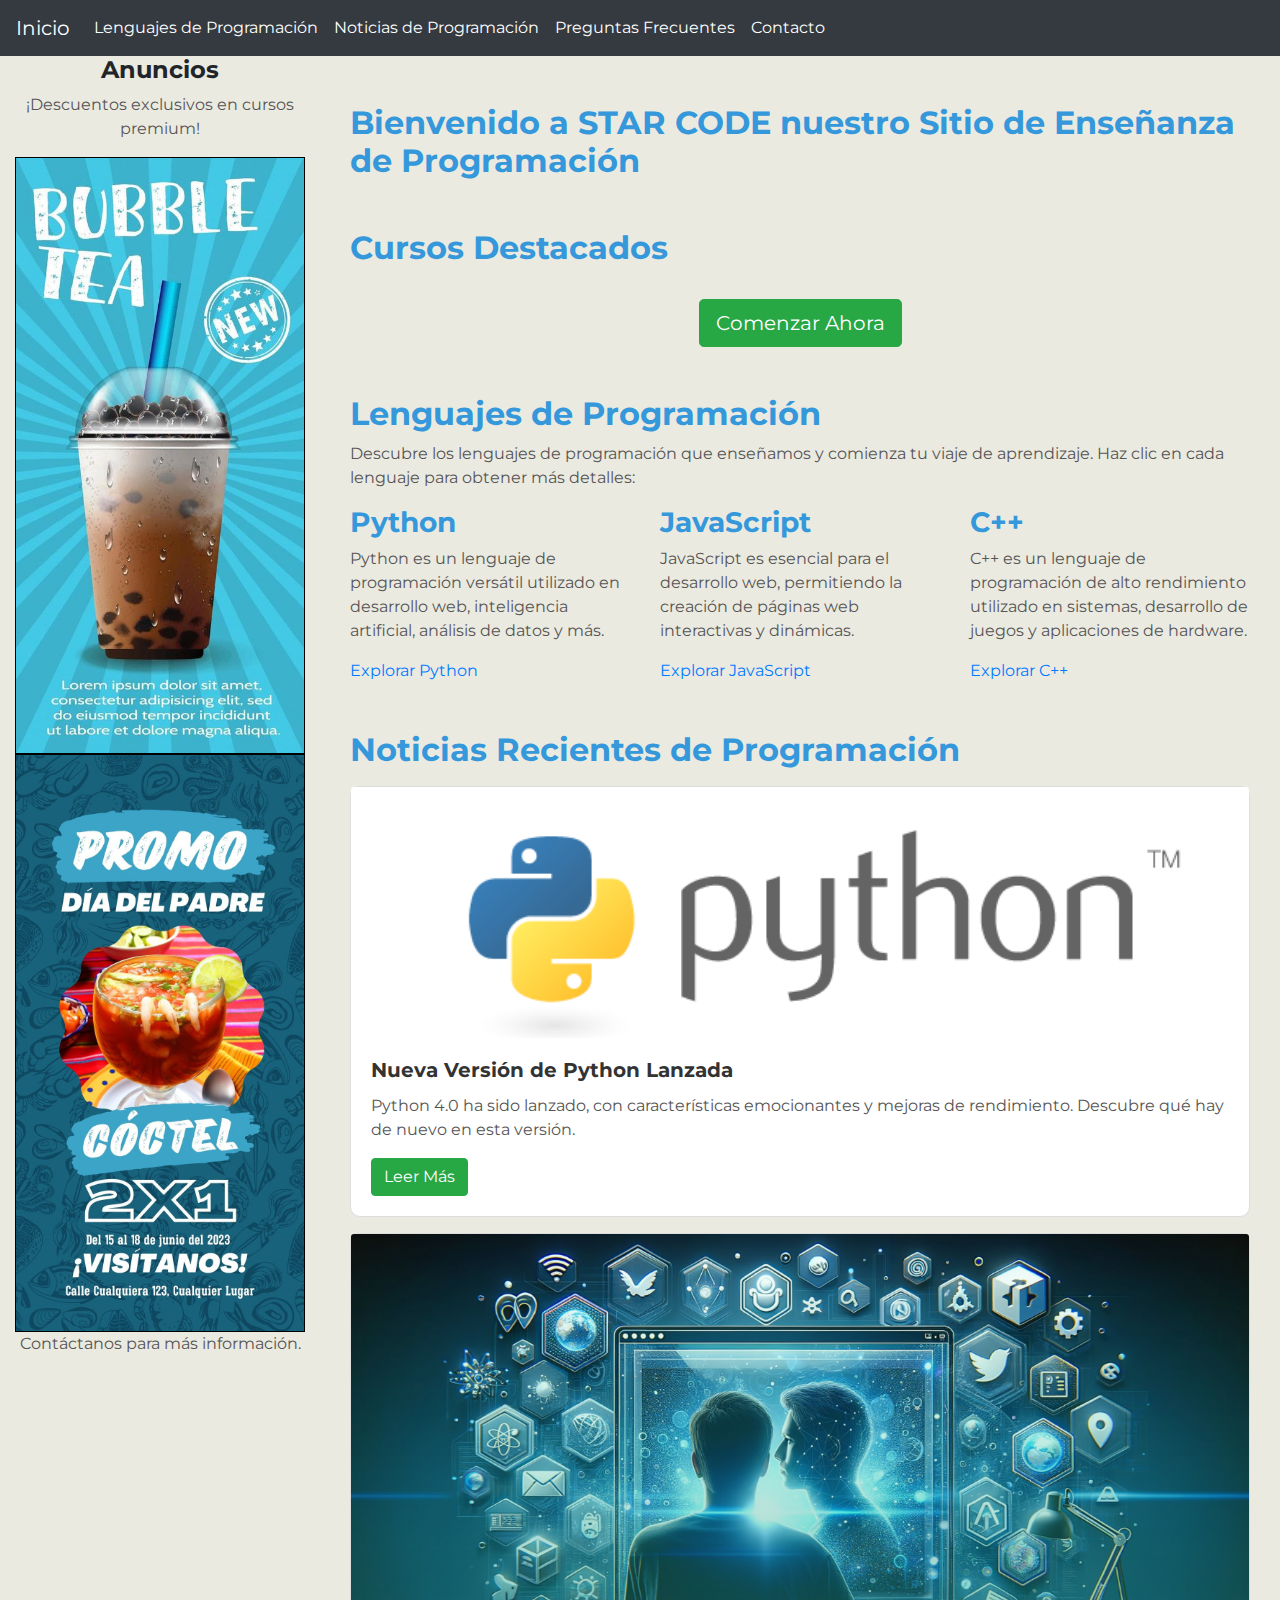
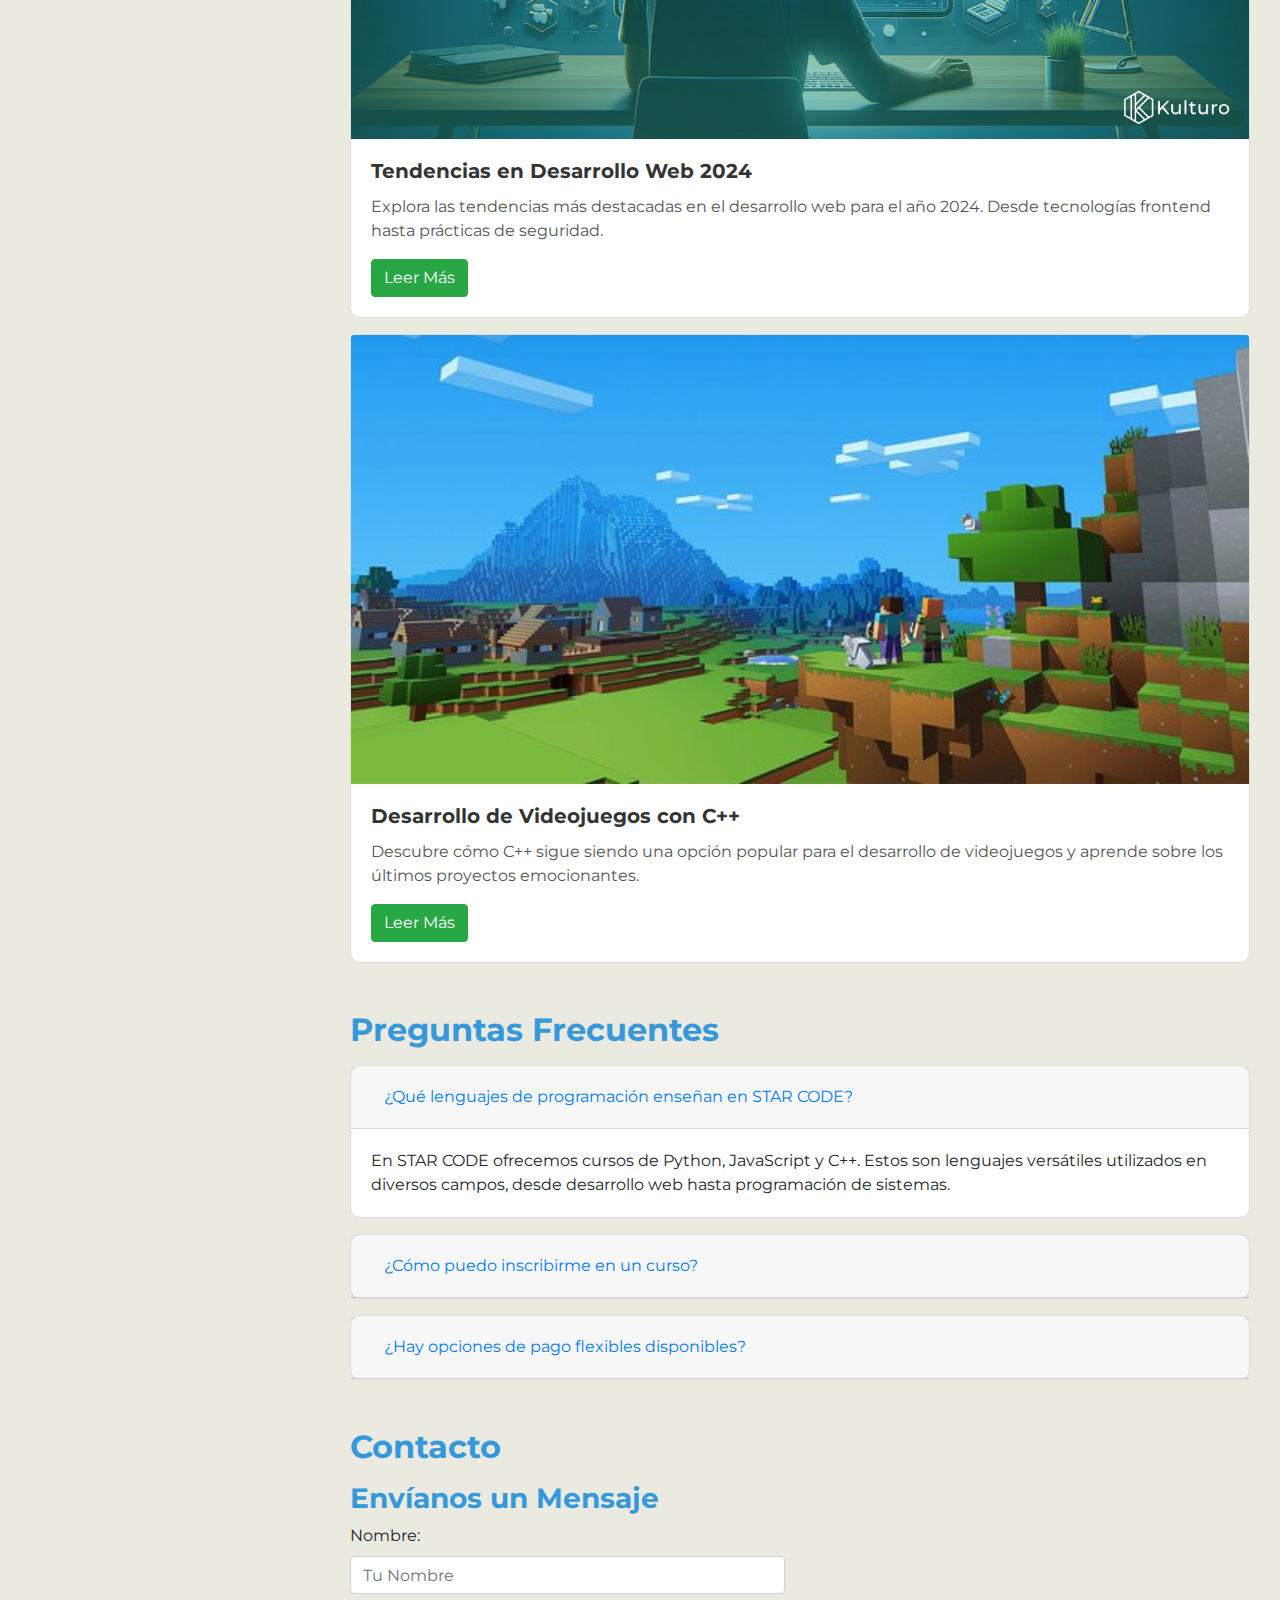
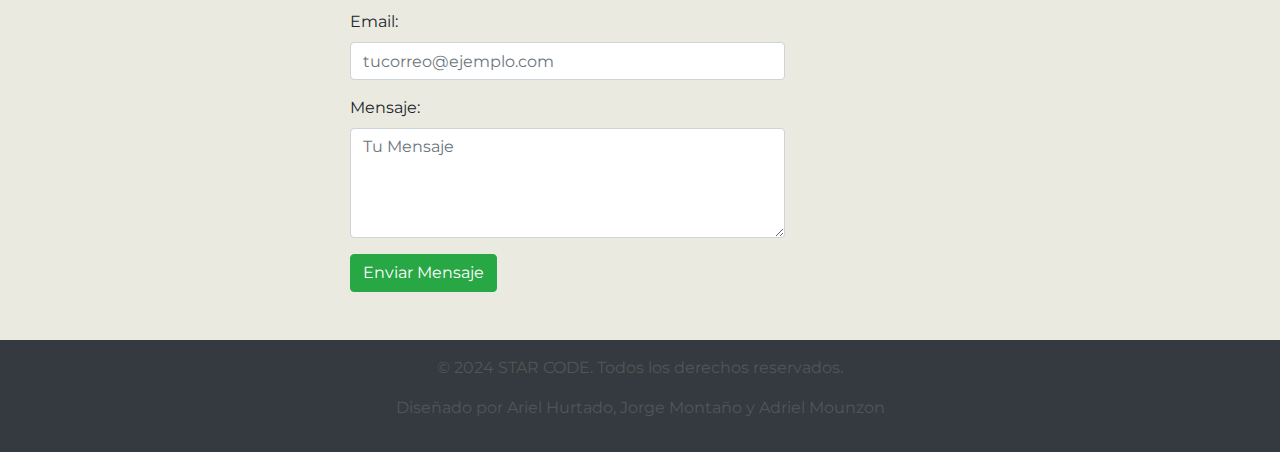
==== index.html @ b362ac83 "Se cambian las letras y el color de fondo" ====
<!DOCTYPE html>
<html lang="es">
<head>
  <meta charset="UTF-8">
  <meta name="viewport" content="width=device-width, initial-scale=1, shrink-to-fit=no">
  <title>Sitio de Enseñanza de Programación</title>
  <!-- Enlace a Bootstrap CSS -->
  <link rel="stylesheet" href="https://stackpath.bootstrapcdn.com/bootstrap/4.5.2/css/bootstrap.min.css">
  <link rel="stylesheet" href="styles.css"> <!-- Agregamos el archivo CSS externo -->
  <!-- Enlace a la fuente Google Fonts - Montserrat -->
  <link rel="stylesheet" href="https://fonts.googleapis.com/css2?family=Montserrat:wght@400;700&display=swap">
  <style>
    .crema-fondo {
      background-color: #ebeae1; /* Color crema suave para el fondo */
      font-family: 'Montserrat', sans-serif; /* Aplicamos la fuente Montserrat */
    }

    .borde-negro {
      border: 1px solid #000; /* Borde negro delgado */
    }

    h2, h3, h4, h5, h6 {
      font-weight: bold; /* Hacemos que todos los títulos sean negrita */
    }
  </style>
</head>
<body class="crema-fondo"> <!-- Agregamos una clase para el fondo de crema -->

  <!-- Barra de Navegación -->
  <nav class="navbar navbar-expand-lg navbar-dark bg-dark">
    <a class="navbar-brand" href="#">Inicio</a>
    <button class="navbar-toggler" type="button" data-toggle="collapse" data-target="#navbarNav" aria-controls="navbarNav" aria-expanded="false" aria-label="Toggle navigation">
      <span class="navbar-toggler-icon"></span>
    </button>
    <div class="collapse navbar-collapse" id="navbarNav">
      <ul class="navbar-nav">
        <li class="nav-item">
          <a class="nav-link" href="#lenguajes">Lenguajes de Programación</a>
        </li>
        <li class="nav-item">
          <a class="nav-link" href="#noticias">Noticias de Programación</a>
        </li>
        <li class="nav-item">
          <a class="nav-link" href="#faq">Preguntas Frecuentes</a>
        </li>
        <li class="nav-item">
          <a class="nav-link" href="#contacto">Contacto</a>
        </li>
      </ul>
    </div>
  </nav>

  <div class="container-fluid">
    <div class="row">
      <!-- Anuncios -->
      <div class="col-md-3">
        <div class="ad-container text-center">
          <h4>Anuncios</h4>
          <p>¡Descuentos exclusivos en cursos premium!</p>
          <img src="anuncio1.jpg" alt="Anuncio" class="img-fluid borde-negro"> <!-- Agregamos la clase borde-negro -->
          <img src="anuncio2.jpg" alt="Anuncio 2" class="img-fluid borde-negro"> <!-- Agregamos la clase borde-negro -->
          <p>Contáctanos para más información.</p>
        </div>
      </div>

      <div class="col-md-9">
        <!-- Inicio (Home) -->
        <section id="inicio" class="container mt-5">
          <h2>Bienvenido a STAR CODE nuestro Sitio de Enseñanza de Programación</h2>

          <!-- Presentación de Lenguajes -->
          <div class="row mt-4">
            <div class="col-md-4">
              <!-- Contenido de Python -->
            </div>
            <div class="col-md-4">
              <!-- Contenido de JavaScript -->
            </div>
            <div class="col-md-4">
              <!-- Contenido de C++ -->
            </div>
          </div>

          <!-- Cursos Destacados -->
          <div class="row mt-4">
            <div class="col-md-12">
              <h2>Cursos Destacados</h2>
              <!-- Contenido de cursos destacados -->
            </div>
          </div>

          <!-- Llamada a la Acción Principal -->
          <div class="row mt-4">
            <div class="col-md-12 text-center">
              <a href="#cursos" class="btn btn-lg btn-primary">Comenzar Ahora</a>
            </div>
          </div>

        </section>

  <!-- Lenguajes de Programación -->
  <section id="lenguajes" class="container mt-5">
    <h2>Lenguajes de Programación</h2>
    <p>Descubre los lenguajes de programación que enseñamos y comienza tu viaje de aprendizaje. Haz clic en cada lenguaje para obtener más detalles:</p>
    <div class="row mt-3">
      <div class="col-md-4">
        <h3>Python</h3>
        <p>Python es un lenguaje de programación versátil utilizado en desarrollo web, inteligencia artificial, análisis de datos y más.</p>
        <!-- Personaliza este enlace -->
        <a href="https://www.youtube.com/watch?v=LD_Wr93PiMA&list=PL6_-QWg-BIvGsFqBTW9EQt9tKNsIQBXh3&pp=iAQB" target="_blank">Explorar Python</a>
      </div>
      <div class="col-md-4">
        <h3>JavaScript</h3>
        <p>JavaScript es esencial para el desarrollo web, permitiendo la creación de páginas web interactivas y dinámicas.</p>
        <!-- Personaliza este enlace -->
        <a href="https://i.ytimg.com/vi/z95mZVUcJ-E/hqdefault.jpg?sqp=-oaymwEXCOADEI4CSFryq4qpAwkIARUAAIhCGAE=&rs=AOn4CLCIrvu5gTxA6lRD349QrgDM2-eUIw" target="_blank"">Explorar JavaScript</a>
      </div>
      <div class="col-md-4">
        <h3>C++</h3>
        <p>C++ es un lenguaje de programación de alto rendimiento utilizado en sistemas, desarrollo de juegos y aplicaciones de hardware.</p>
        <!-- Personaliza este enlace -->
        <a href="https://www.youtube.com/watch?v=VQo6gj7-hw8" target="_blank"">Explorar C++</a>
      </div>
    </div>
  </section>

<!-- Noticias Recientes de Programación -->
<section id="noticias" class="container mt-5">
    <h2>Noticias Recientes de Programación</h2>
  
    <!-- Artículo 1 -->
    <div class="card mt-3">
      <img src="noticia1.png" class="card-img-top" alt="Noticia 1">
      <div class="card-body">
        <h5 class="card-title">Nueva Versión de Python Lanzada</h5>
        <p class="card-text">Python 4.0 ha sido lanzado, con características emocionantes y mejoras de rendimiento. Descubre qué hay de nuevo en esta versión.</p>
        <a href="#noticia1" class="btn btn-primary">Leer Más</a>
      </div>
    </div>
  
    <!-- Artículo 2 -->
    <div class="card mt-3">
      <img src="noticia2.png" class="card-img-top" alt="Noticia 2">
      <div class="card-body">
        <h5 class="card-title">Tendencias en Desarrollo Web 2024</h5>
        <p class="card-text">Explora las tendencias más destacadas en el desarrollo web para el año 2024. Desde tecnologías frontend hasta prácticas de seguridad.</p>
        <a href="#noticia2" class="btn btn-primary">Leer Más</a>
      </div>
    </div>
  
    <!-- Artículo 3 -->
    <div class="card mt-3">
      <img src="noticia3.jpg" class="card-img-top" alt="Noticia 3">
      <div class="card-body">
        <h5 class="card-title">Desarrollo de Videojuegos con C++</h5>
        <p class="card-text">Descubre cómo C++ sigue siendo una opción popular para el desarrollo de videojuegos y aprende sobre los últimos proyectos emocionantes.</p>
        <a href="#noticia3" class="btn btn-primary">Leer Más</a>
      </div>
    </div>
    
  </section>

<!-- Preguntas Frecuentes -->
<section id="faq" class="container mt-5">
    <h2>Preguntas Frecuentes</h2>
  
    <!-- Pregunta 1 -->
    <div class="card mt-3">
      <div class="card-header" id="pregunta1">
        <h5 class="mb-0">
          <button class="btn btn-link" data-toggle="collapse" data-target="#respuesta1" aria-expanded="true" aria-controls="respuesta1">
            ¿Qué lenguajes de programación enseñan en STAR CODE?
          </button>
        </h5>
      </div>
  
      <div id="respuesta1" class="collapse show" aria-labelledby="pregunta1" data-parent="#faq">
        <div class="card-body">
          En STAR CODE ofrecemos cursos de Python, JavaScript y C++. Estos son lenguajes versátiles utilizados en diversos campos, desde desarrollo web hasta programación de sistemas.
        </div>
      </div>
    </div>
  
    <!-- Pregunta 2 -->
    <div class="card mt-3">
      <div class="card-header" id="pregunta2">
        <h5 class="mb-0">
          <button class="btn btn-link collapsed" data-toggle="collapse" data-target="#respuesta2" aria-expanded="false" aria-controls="respuesta2">
            ¿Cómo puedo inscribirme en un curso?
          </button>
        </h5>
      </div>
      <div id="respuesta2" class="collapse" aria-labelledby="pregunta2" data-parent="#faq">
        <div class="card-body">
          Para inscribirte en un curso, visita nuestra página de cursos, selecciona el curso deseado y sigue los pasos de inscripción. ¡Es fácil y rápido!
        </div>
      </div>
    </div>
  
    <!-- Pregunta 3 -->
    <div class="card mt-3">
      <div class="card-header" id="pregunta3">
        <h5 class="mb-0">
          <button class="btn btn-link collapsed" data-toggle="collapse" data-target="#respuesta3" aria-expanded="false" aria-controls="respuesta3">
            ¿Hay opciones de pago flexibles disponibles?
          </button>
        </h5>
      </div>
      <div id="respuesta3" class="collapse" aria-labelledby="pregunta3" data-parent="#faq">
        <div class="card-body">
          Sí, ofrecemos opciones de pago flexibles. Puedes consultar nuestra página de precios para obtener información detallada sobre las opciones disponibles.
        </div>
      </div>
    </div>
  
  </section>

<!-- Sección de Contacto -->
<section id="contacto" class="container mt-5">
    <h2>Contacto</h2>
  
    <!-- Información de Contacto -->
    <div class="row mt-3">
      <!-- Formulario de Contacto -->
      <div class="col-md-6">
        <h3>Envíanos un Mensaje</h3>
        <form>
          <div class="form-group">
            <label for="nombre">Nombre:</label>
            <input type="text" class="form-control" id="nombre" placeholder="Tu Nombre">
          </div>
          <div class="form-group">
            <label for="email">Email:</label>
            <input type="email" class="form-control" id="email" placeholder="tucorreo@ejemplo.com">
          </div>
          <div class="form-group">
            <label for="mensaje">Mensaje:</label>
            <textarea class="form-control" id="mensaje" rows="4" placeholder="Tu Mensaje"></textarea>
          </div>
          <button type="submit" class="btn btn-primary">Enviar Mensaje</button>
        </form>
      </div>
    </div>
  </section>

</div>
</div>
</div>

  <footer class="bg-dark text-white text-center p-3 mt-5">
    <p>&copy; 2024 STAR CODE. Todos los derechos reservados.</p>
    <p>Diseñado por Ariel Hurtado, Jorge Montaño y Adriel Mounzon</p>
  </footer>

  <!-- Agregar los enlaces a los archivos JS de Bootstrap y jQuery -->
  <script src="https://code.jquery.com/jquery-3.5.1.slim.min.js"></script>
  <script src="https://cdn.jsdelivr.net/npm/@popperjs/core@2.0.7/dist/umd/popper.min.js"></script>
  <script src="https://stackpath.bootstrapcdn.com/bootstrap/4.5.2/js/bootstrap.min.js"></script>

</body>
</html>
---- styles.css ----
/* Estilos Generales */
body {
    background-color: #f8f9fa; /* Fondo gris claro */
}

h2, h3 {
    color: #3498db; /* Azul brillante para títulos */
}

p {
    color: #555; /* Texto gris oscuro */
}

/* Estilo de la Barra de Navegación */
.navbar {
    background-color: #343a40; /* Fondo gris oscuro */
}

.navbar-brand, .navbar-nav .nav-link {
    color: #fff !important; /* Texto blanco */
}

.navbar-toggler-icon {
    background-color: #fff; /* Ícono del botón blanco */
}

/* Estilo de las Secciones */
section {
    margin-top: 40px;
}

/* Estilo de los Botones */
.btn-primary {
    background-color: #28a745 !important; /* Verde para botones primarios */
    border-color: #28a745 !important;
}

.btn-primary:hover {
    background-color: #218838 !important; /* Verde oscuro al pasar el mouse */
    border-color: #218838 !important;
}

/* Estilo para las Tarjetas de Noticias */
.card {
    border: 1px solid #ddd; /* Borde gris claro */
    border-radius: 10px;
    margin-top: 20px;
}

.card-title {
    color: #333; /* Texto negro para títulos de tarjetas */
}

.card-text {
    color: #555; /* Texto gris oscuro para contenido de tarjetas */
}

/* Estilo para el Footer */
footer {
    background-color: #343a40; /* Fondo gris oscuro */
    color: #fff; /* Texto blanco */
    padding: 15px 0;
}
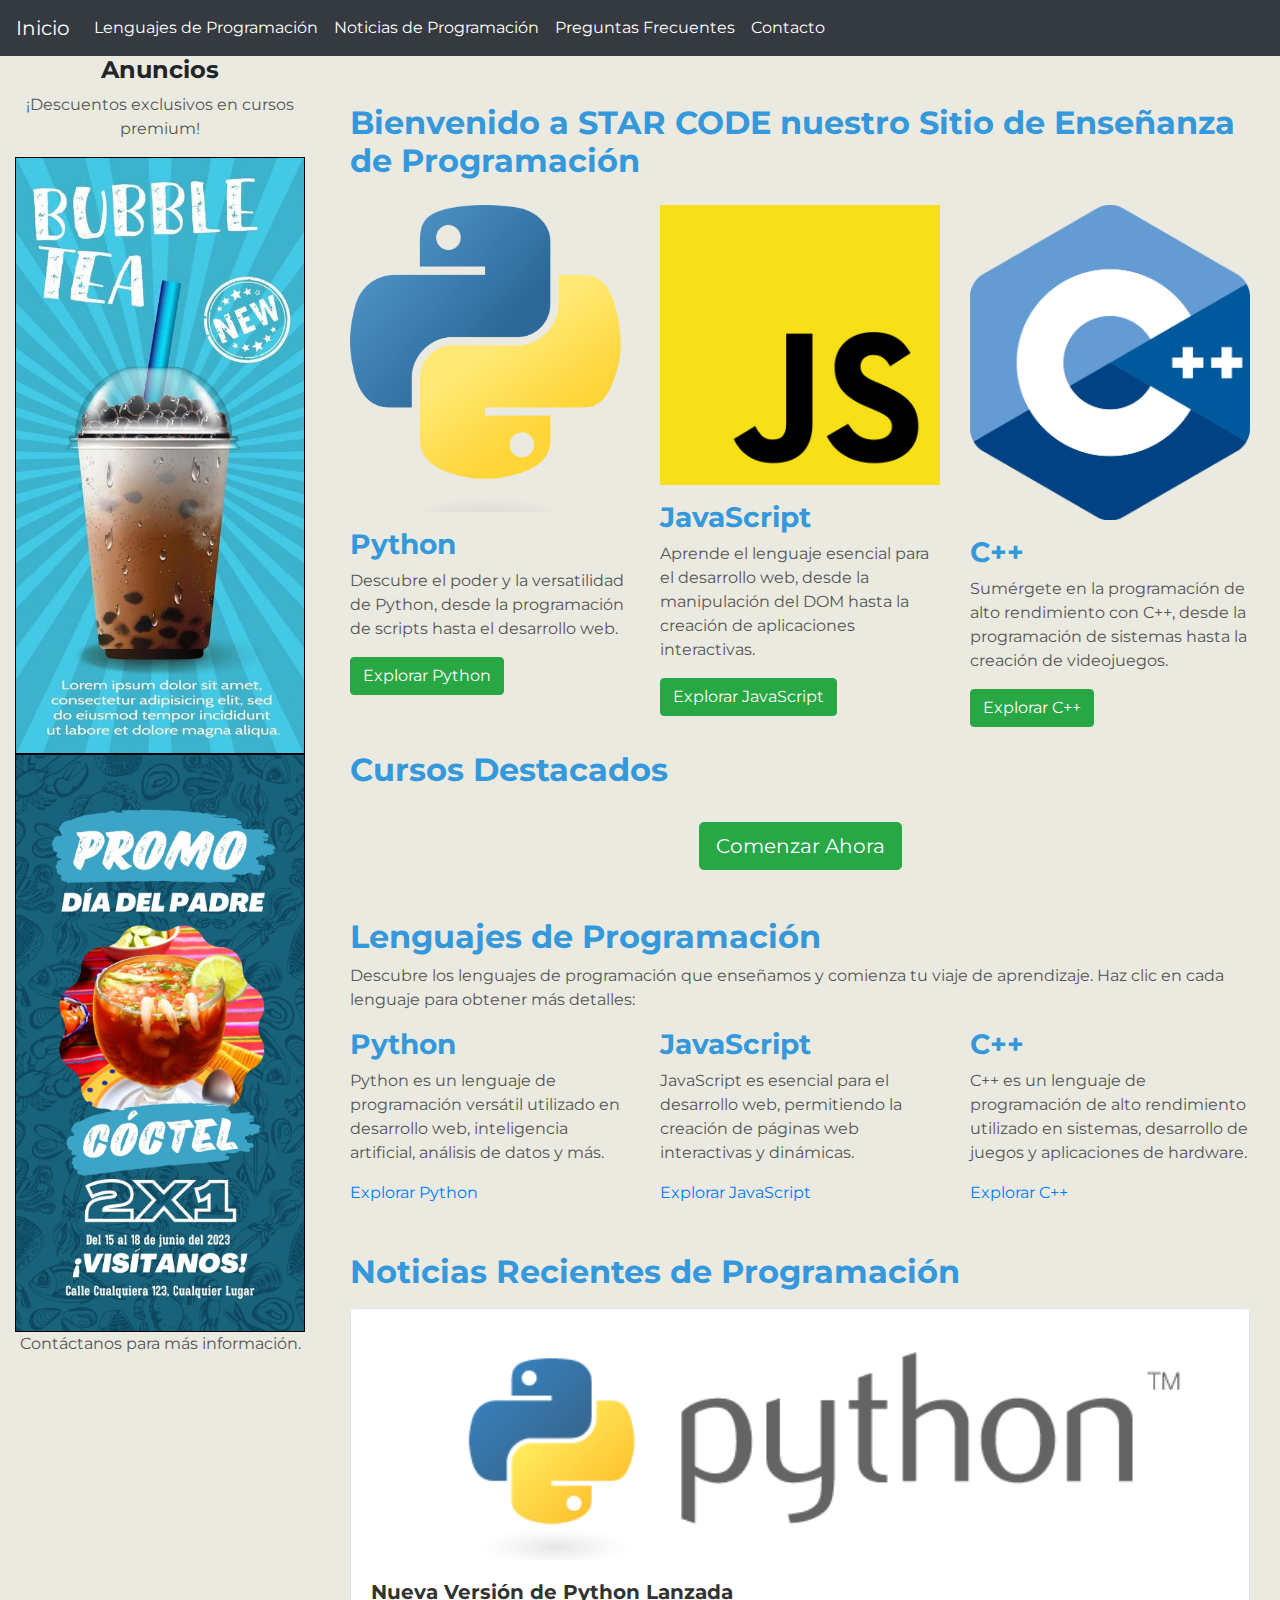
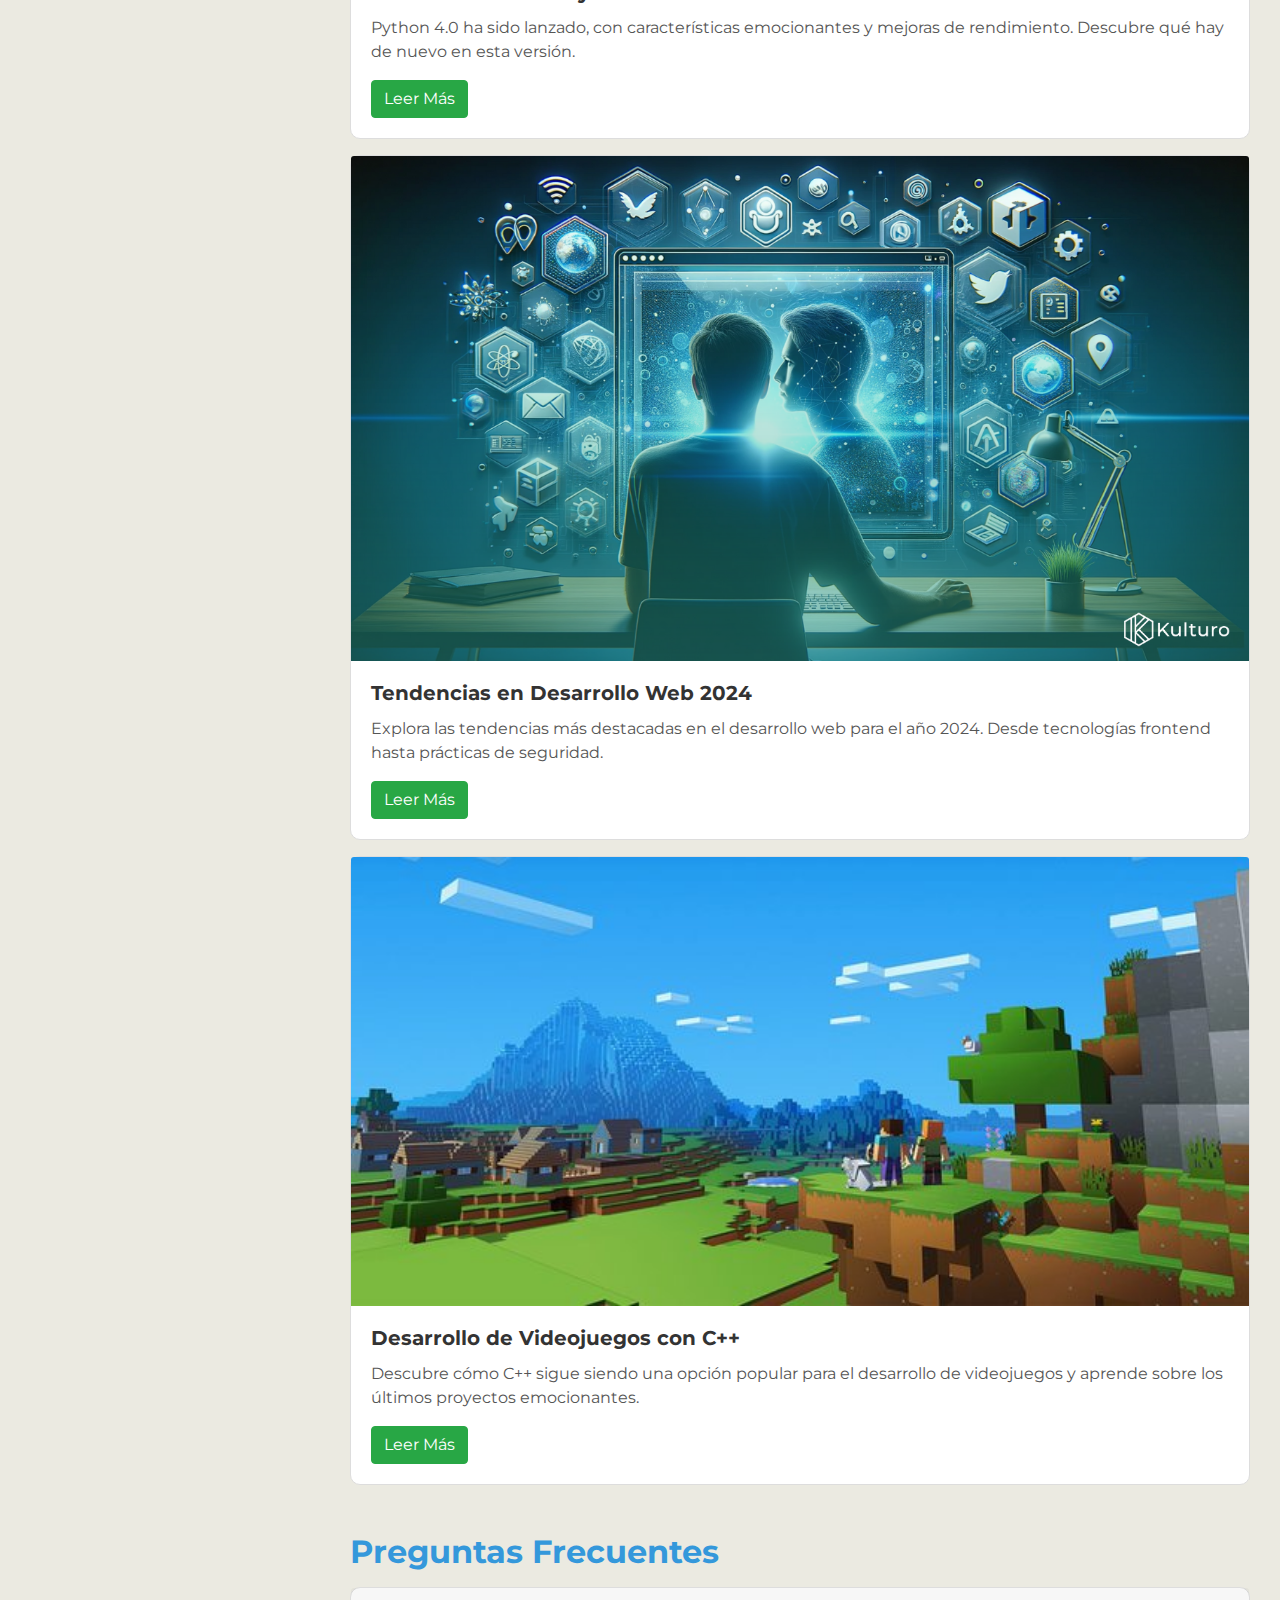
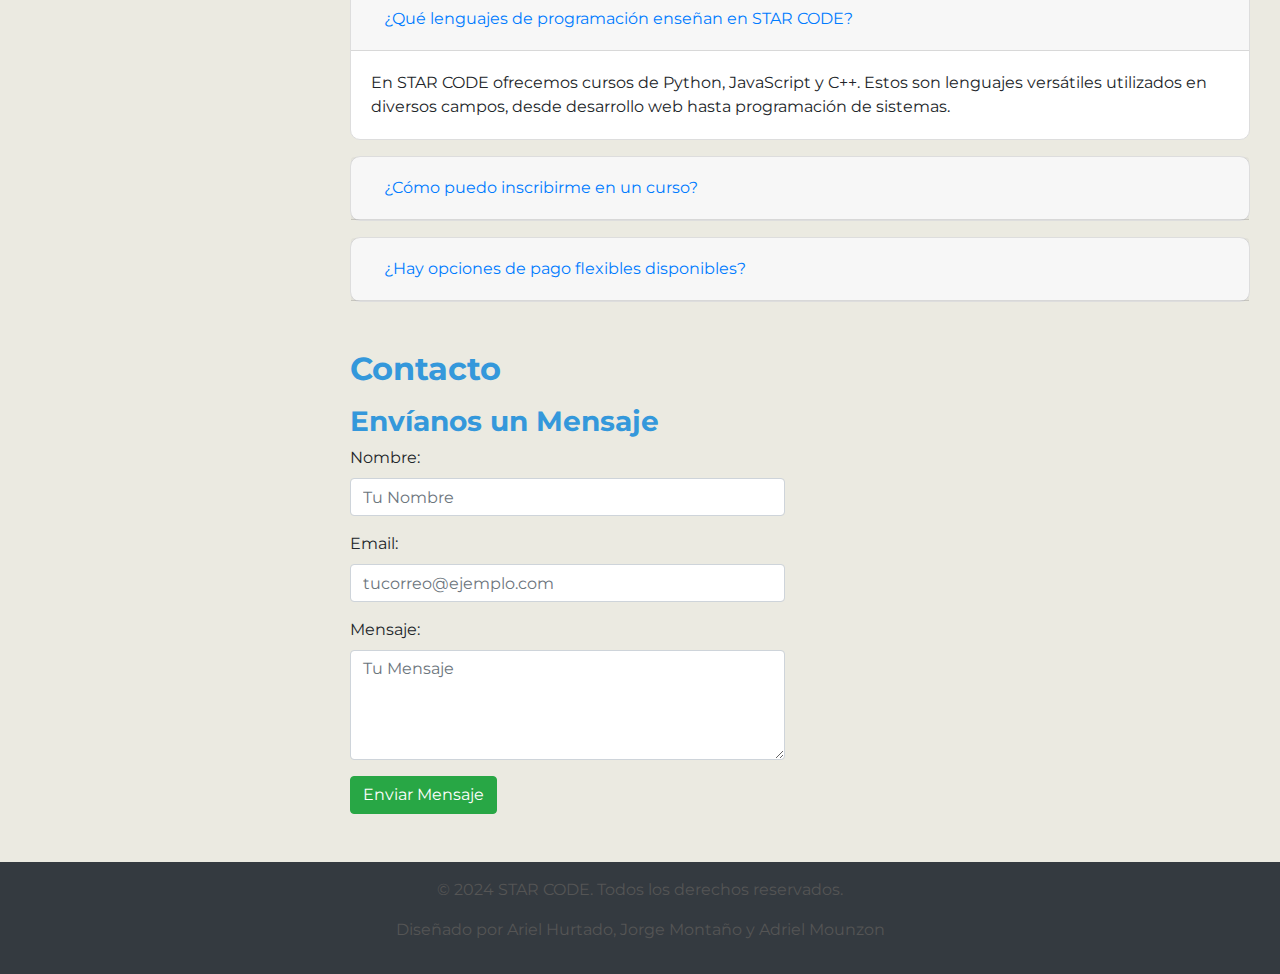
==== commit 06741964: "Se corrigen las imagenes del inicio" ====
--- a/index.html
+++ b/index.html
@@ -69,17 +69,27 @@
           <h2>Bienvenido a STAR CODE nuestro Sitio de Enseñanza de Programación</h2>
 
           <!-- Presentación de Lenguajes -->
-          <div class="row mt-4">
-            <div class="col-md-4">
-              <!-- Contenido de Python -->
-            </div>
-            <div class="col-md-4">
-              <!-- Contenido de JavaScript -->
-            </div>
-            <div class="col-md-4">
-              <!-- Contenido de C++ -->
-            </div>
-          </div>
+    <div class="row mt-4">
+      <div class="col-md-4">
+        <img src="python.jpg" alt="Python" class="img-fluid mb-3">
+        <h3>Python</h3>
+        <p>Descubre el poder y la versatilidad de Python, desde la programación de scripts hasta el desarrollo web.</p>
+        <a href="#python" class="btn btn-primary">Explorar Python</a>
+      </div>
+      <div class="col-md-4">
+        <img src="javascript.jpg" alt="JavaScript" class="img-fluid mb-3">
+        <h3>JavaScript</h3>
+        <p>Aprende el lenguaje esencial para el desarrollo web, desde la manipulación del DOM hasta la creación de aplicaciones interactivas.</p>
+        <a href="#javascript" class="btn btn-primary">Explorar JavaScript</a>
+      </div>
+      <div class="col-md-4">
+        <img src="cpp.png" alt="C++" class="img-fluid mb-3">
+        <h3>C++</h3>
+        <p>Sumérgete en la programación de alto rendimiento con C++, desde la programación de sistemas hasta la creación de videojuegos.</p>
+        <!-- Dejé este enlace libre para que lo personalices -->
+        <a href="#cpp" class="btn btn-primary">Explorar C++</a>
+      </div>
+    </div>
 
           <!-- Cursos Destacados -->
           <div class="row mt-4">
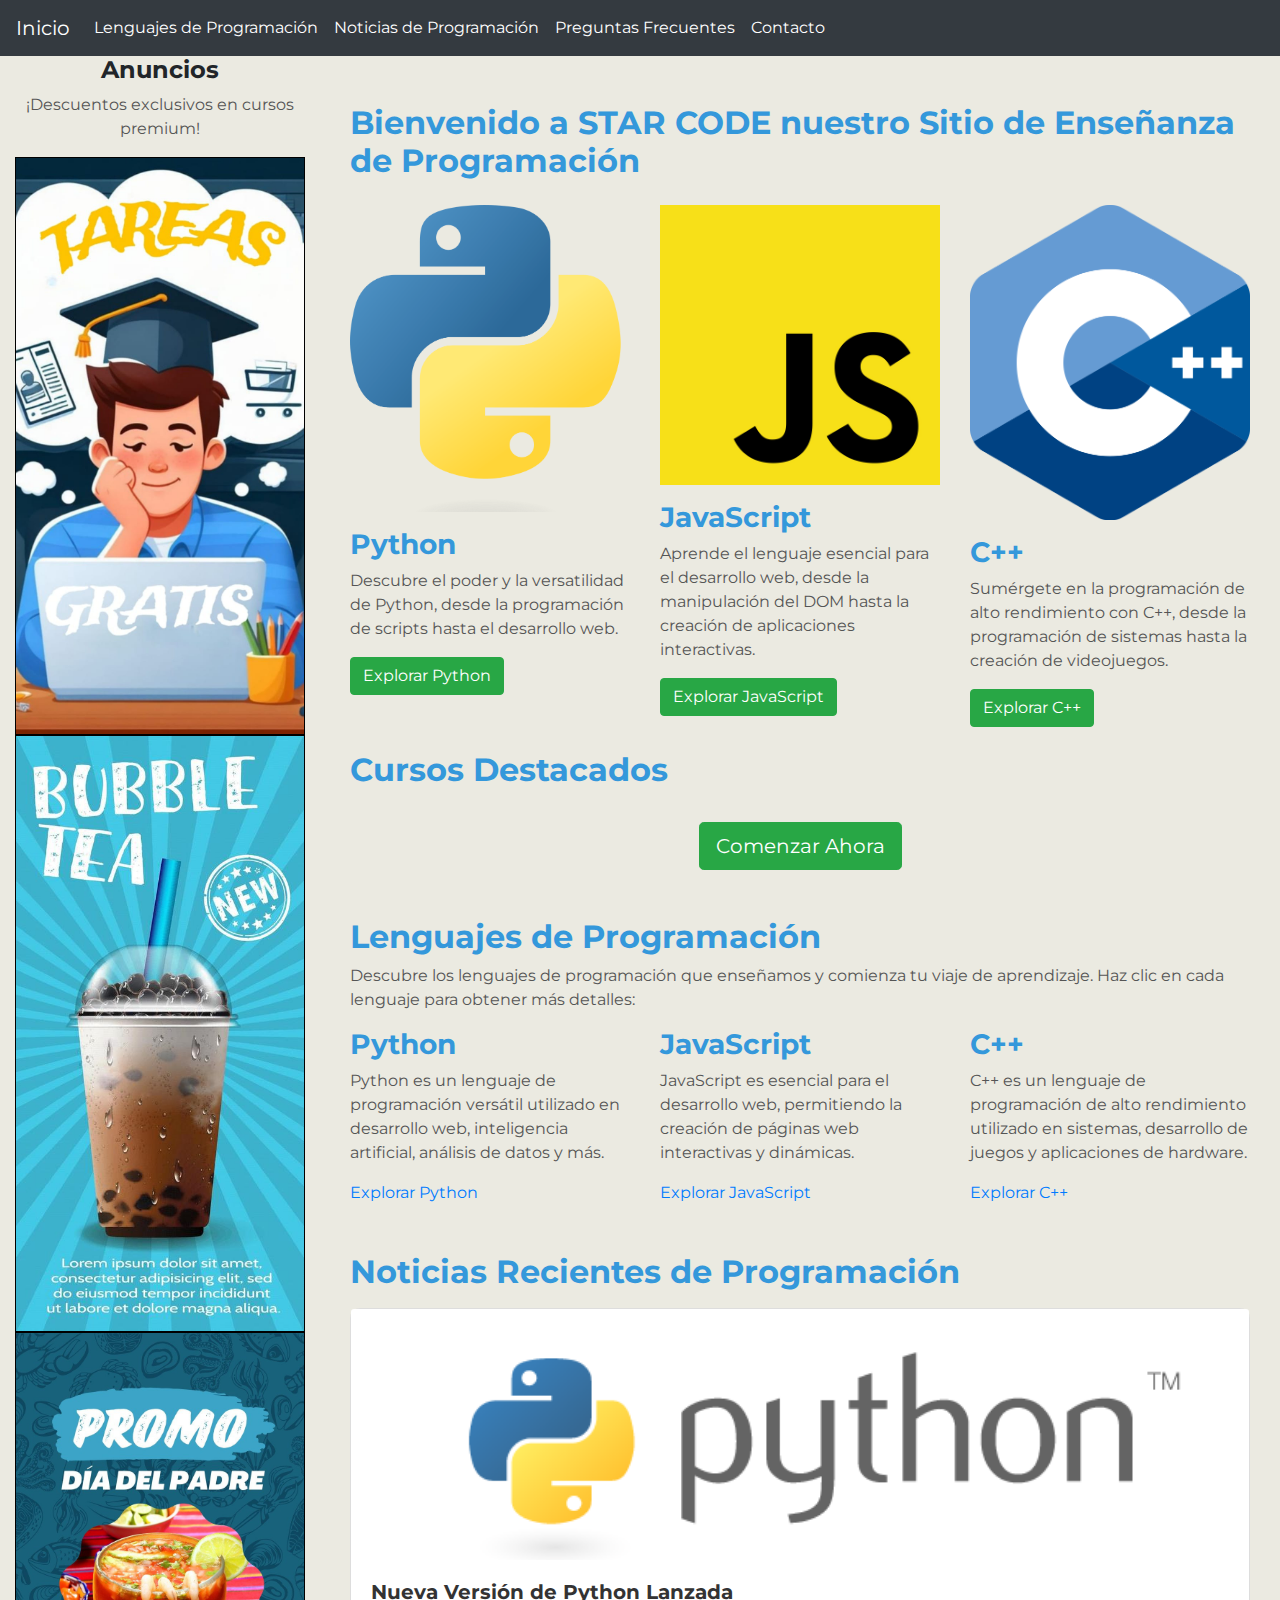
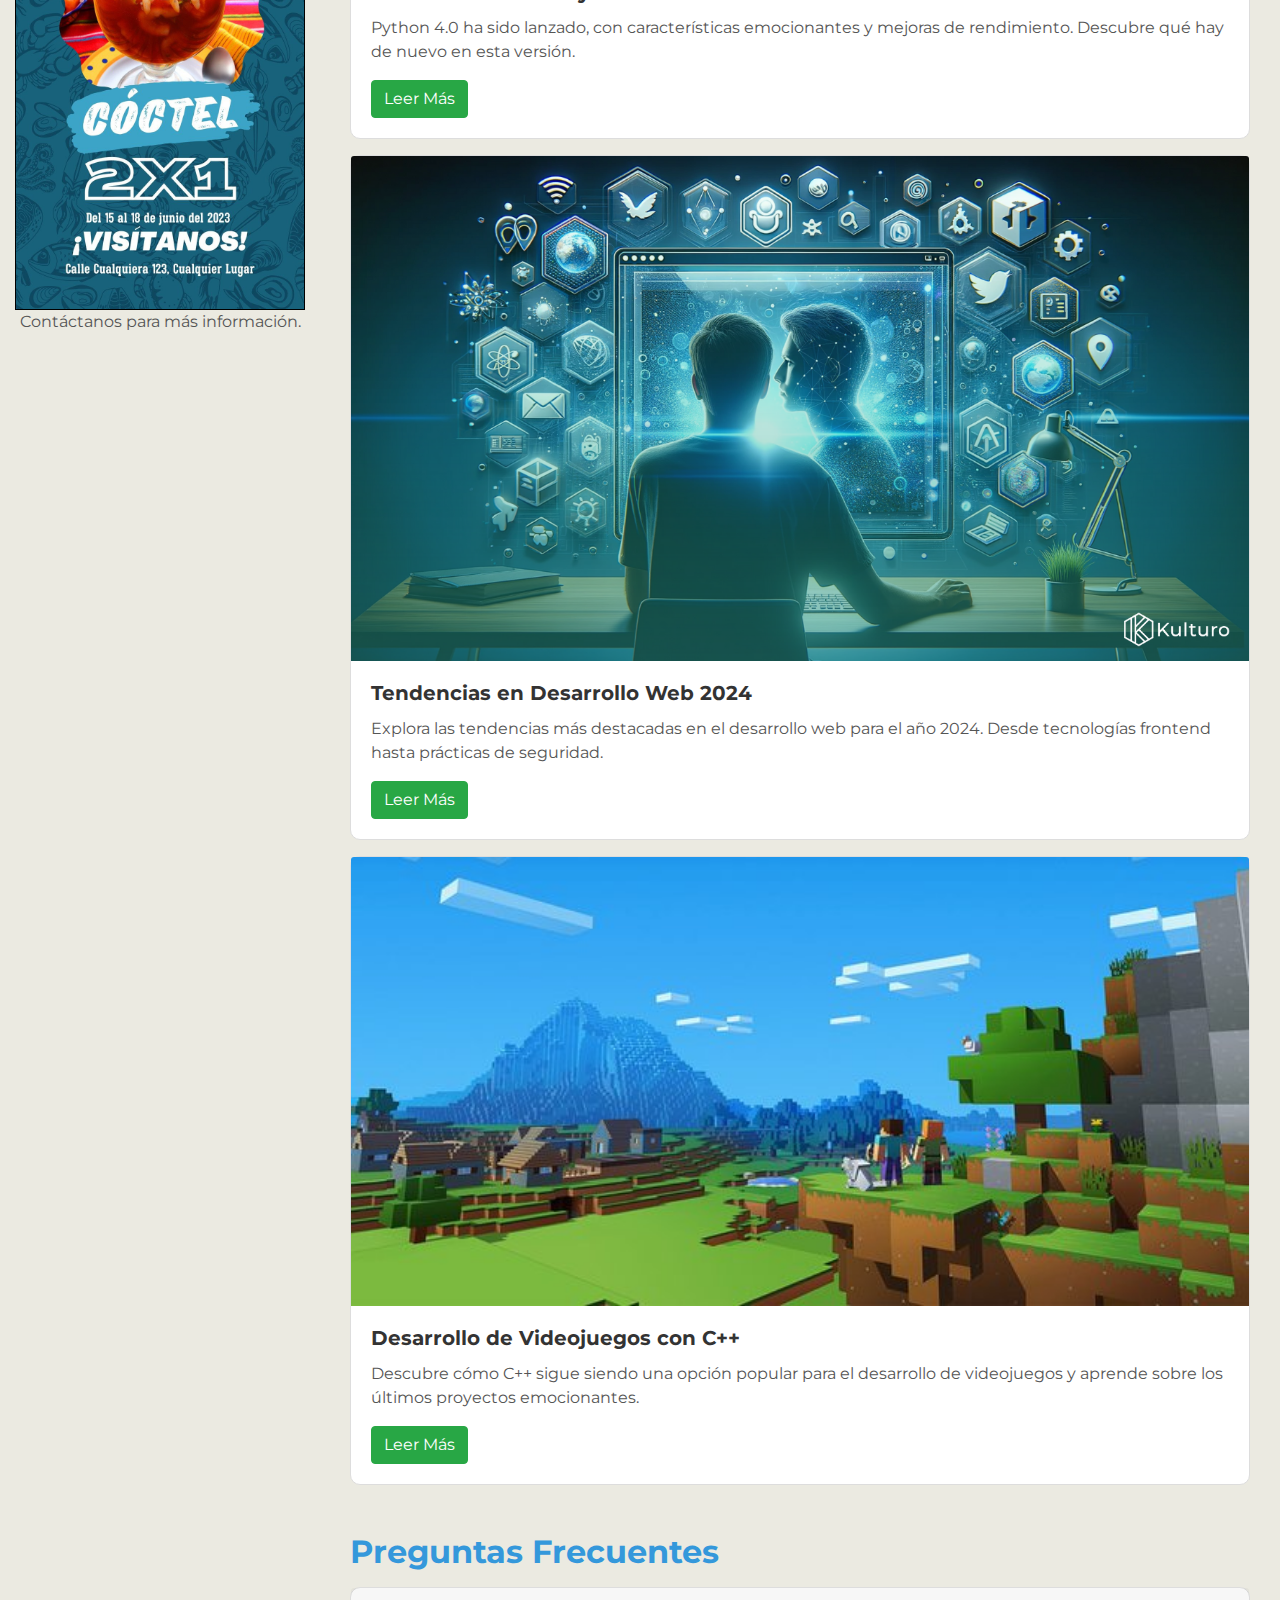
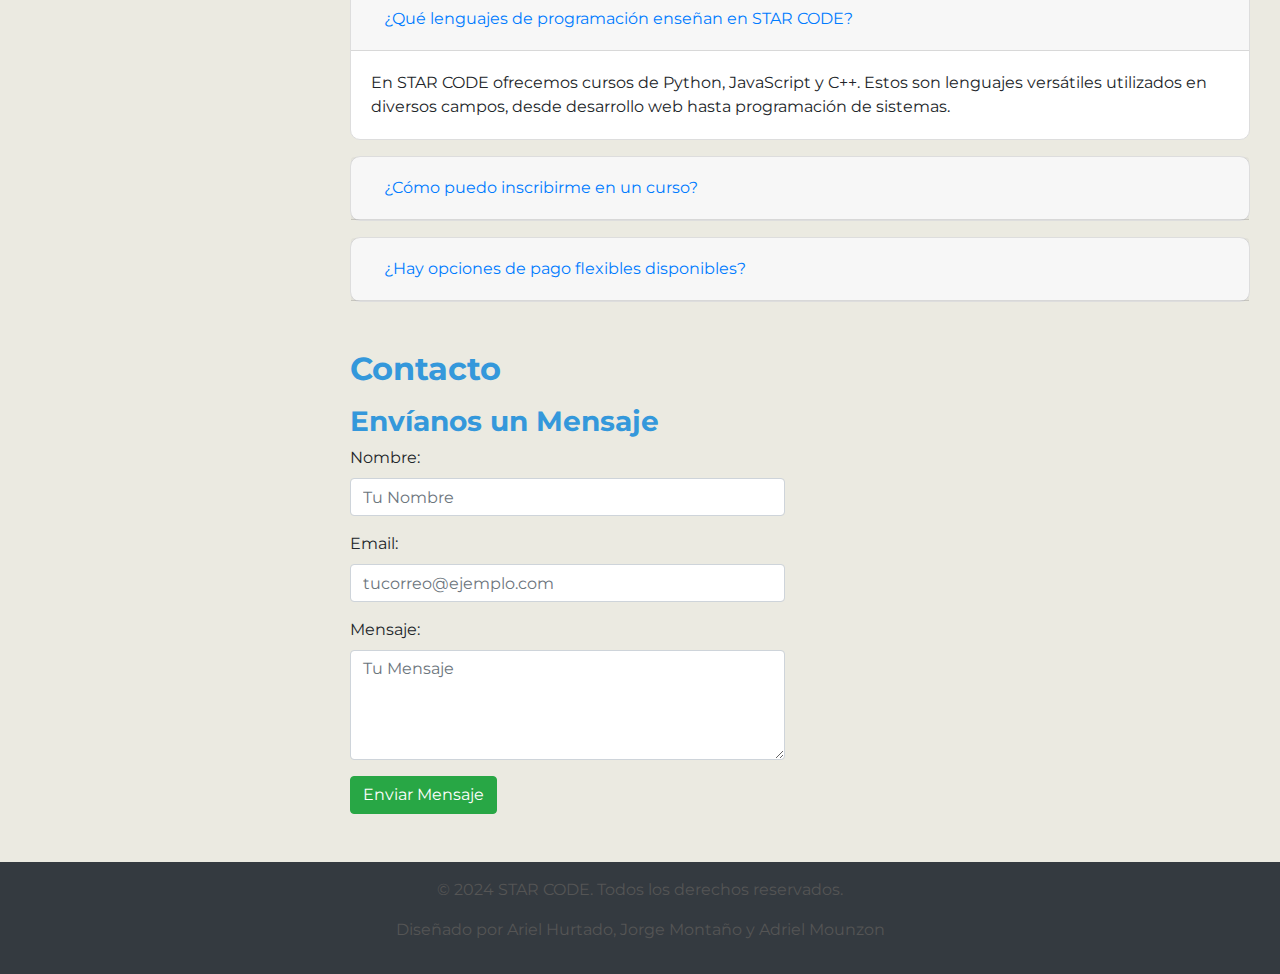
==== commit 29b13523: "Se añaden lso banners con publicidad" ====
--- a/index.html
+++ b/index.html
@@ -28,23 +28,23 @@
 
   <!-- Barra de Navegación -->
   <nav class="navbar navbar-expand-lg navbar-dark bg-dark">
-    <a class="navbar-brand" href="#">Inicio</a>
+    <a class="navbar-brand" href="index.html">Inicio</a>
     <button class="navbar-toggler" type="button" data-toggle="collapse" data-target="#navbarNav" aria-controls="navbarNav" aria-expanded="false" aria-label="Toggle navigation">
       <span class="navbar-toggler-icon"></span>
     </button>
     <div class="collapse navbar-collapse" id="navbarNav">
       <ul class="navbar-nav">
         <li class="nav-item">
-          <a class="nav-link" href="#lenguajes">Lenguajes de Programación</a>
-        </li>
-        <li class="nav-item">
-          <a class="nav-link" href="#noticias">Noticias de Programación</a>
-        </li>
-        <li class="nav-item">
-          <a class="nav-link" href="#faq">Preguntas Frecuentes</a>
-        </li>
-        <li class="nav-item">
-          <a class="nav-link" href="#contacto">Contacto</a>
+          <a class="nav-link" href="index.html#lenguajes">Lenguajes de Programación</a>
+        </li>
+        <li class="nav-item">
+          <a class="nav-link" href="index.html#noticias">Noticias de Programación</a>
+        </li>
+        <li class="nav-item">
+          <a class="nav-link" href="index.html#faq">Preguntas Frecuentes</a>
+        </li>
+        <li class="nav-item">
+          <a class="nav-link" href="index.html#contacto">Contacto</a>
         </li>
       </ul>
     </div>
@@ -57,6 +57,7 @@
         <div class="ad-container text-center">
           <h4>Anuncios</h4>
           <p>¡Descuentos exclusivos en cursos premium!</p>
+          <a title="Tareas Gratis" href="https://carquispe.github.io/TareaGratis"><img src="tareasgratis.jpg" alt="Tareas Gratis" class="img-fluid borde-negro"/></a>
           <img src="anuncio1.jpg" alt="Anuncio" class="img-fluid borde-negro"> <!-- Agregamos la clase borde-negro -->
           <img src="anuncio2.jpg" alt="Anuncio 2" class="img-fluid borde-negro"> <!-- Agregamos la clase borde-negro -->
           <p>Contáctanos para más información.</p>
@@ -74,20 +75,20 @@
         <img src="python.jpg" alt="Python" class="img-fluid mb-3">
         <h3>Python</h3>
         <p>Descubre el poder y la versatilidad de Python, desde la programación de scripts hasta el desarrollo web.</p>
-        <a href="#python" class="btn btn-primary">Explorar Python</a>
+        <a href="phyton.html" class="btn btn-primary">Explorar Python</a>
       </div>
       <div class="col-md-4">
         <img src="javascript.jpg" alt="JavaScript" class="img-fluid mb-3">
         <h3>JavaScript</h3>
         <p>Aprende el lenguaje esencial para el desarrollo web, desde la manipulación del DOM hasta la creación de aplicaciones interactivas.</p>
-        <a href="#javascript" class="btn btn-primary">Explorar JavaScript</a>
+        <a href="javascript.html" class="btn btn-primary">Explorar JavaScript</a>
       </div>
       <div class="col-md-4">
         <img src="cpp.png" alt="C++" class="img-fluid mb-3">
         <h3>C++</h3>
         <p>Sumérgete en la programación de alto rendimiento con C++, desde la programación de sistemas hasta la creación de videojuegos.</p>
         <!-- Dejé este enlace libre para que lo personalices -->
-        <a href="#cpp" class="btn btn-primary">Explorar C++</a>
+        <a href="cpp.html" class="btn btn-primary">Explorar C++</a>
       </div>
     </div>
 
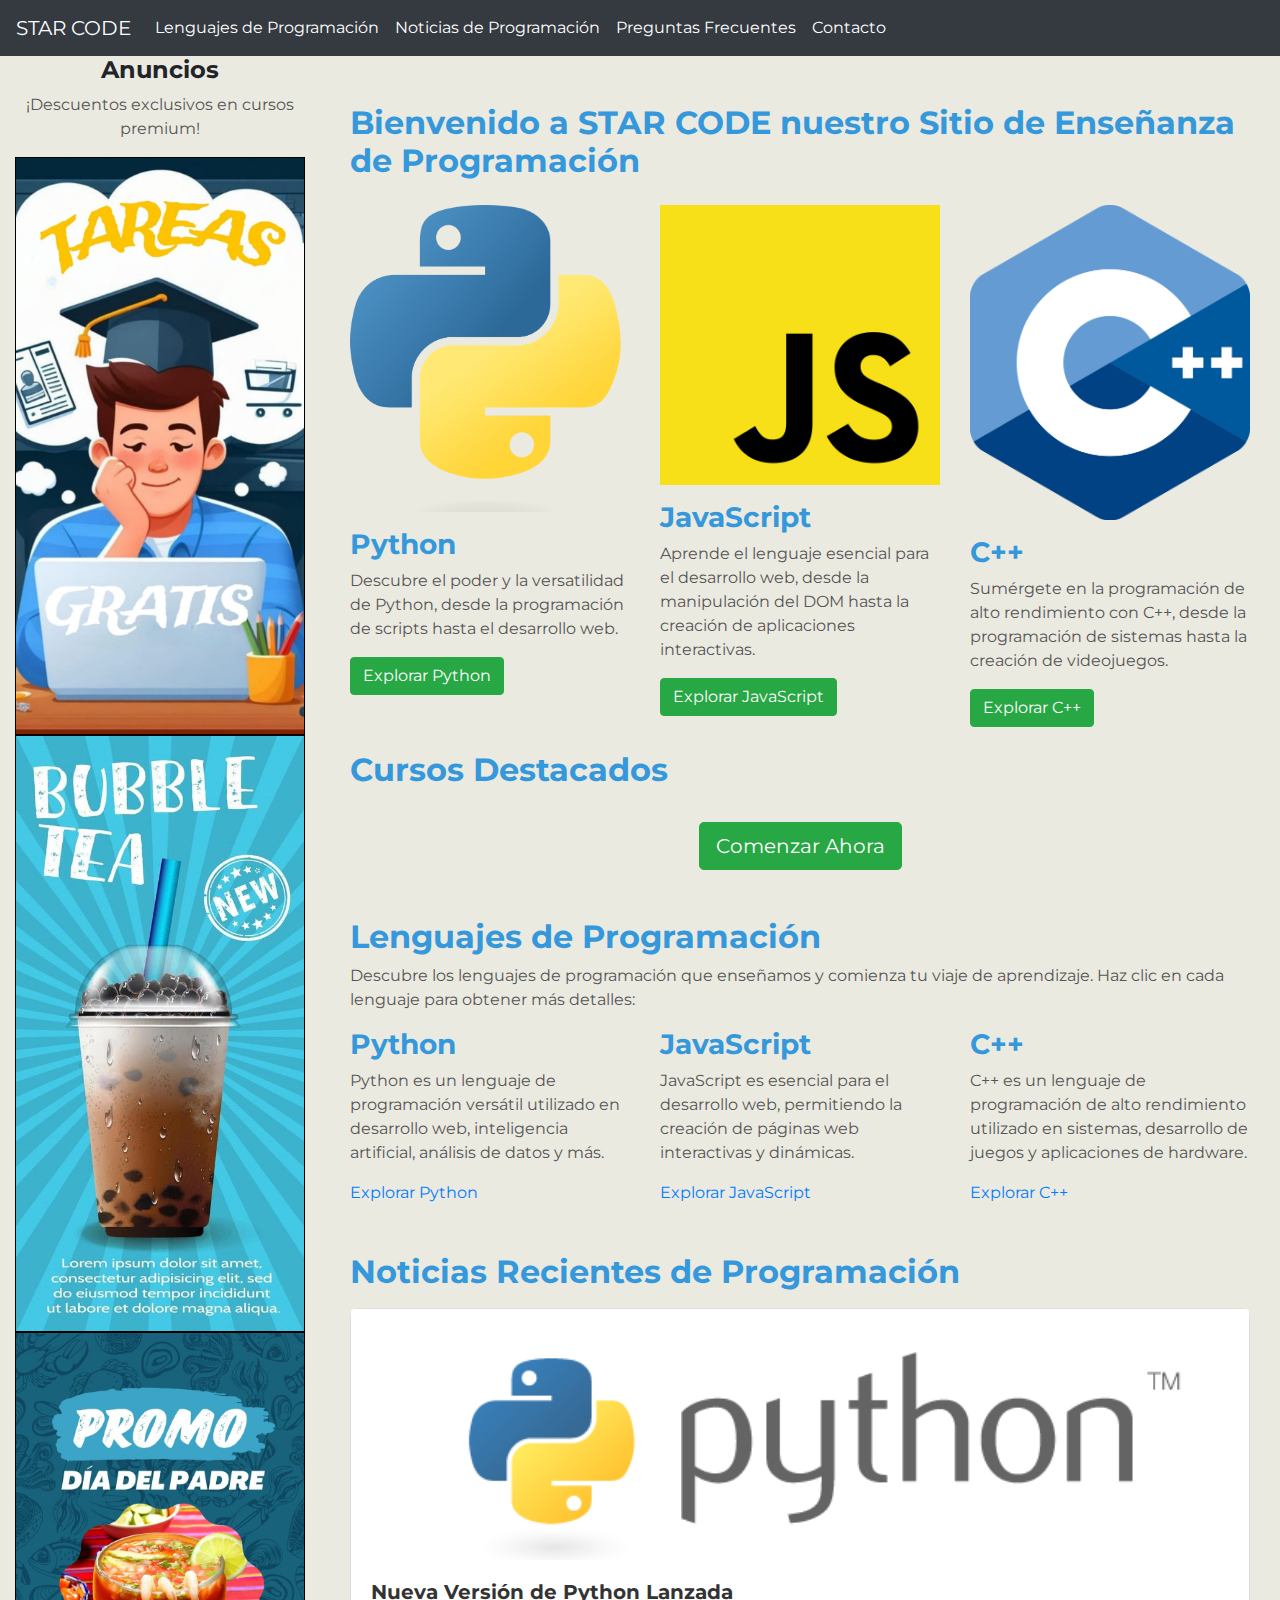
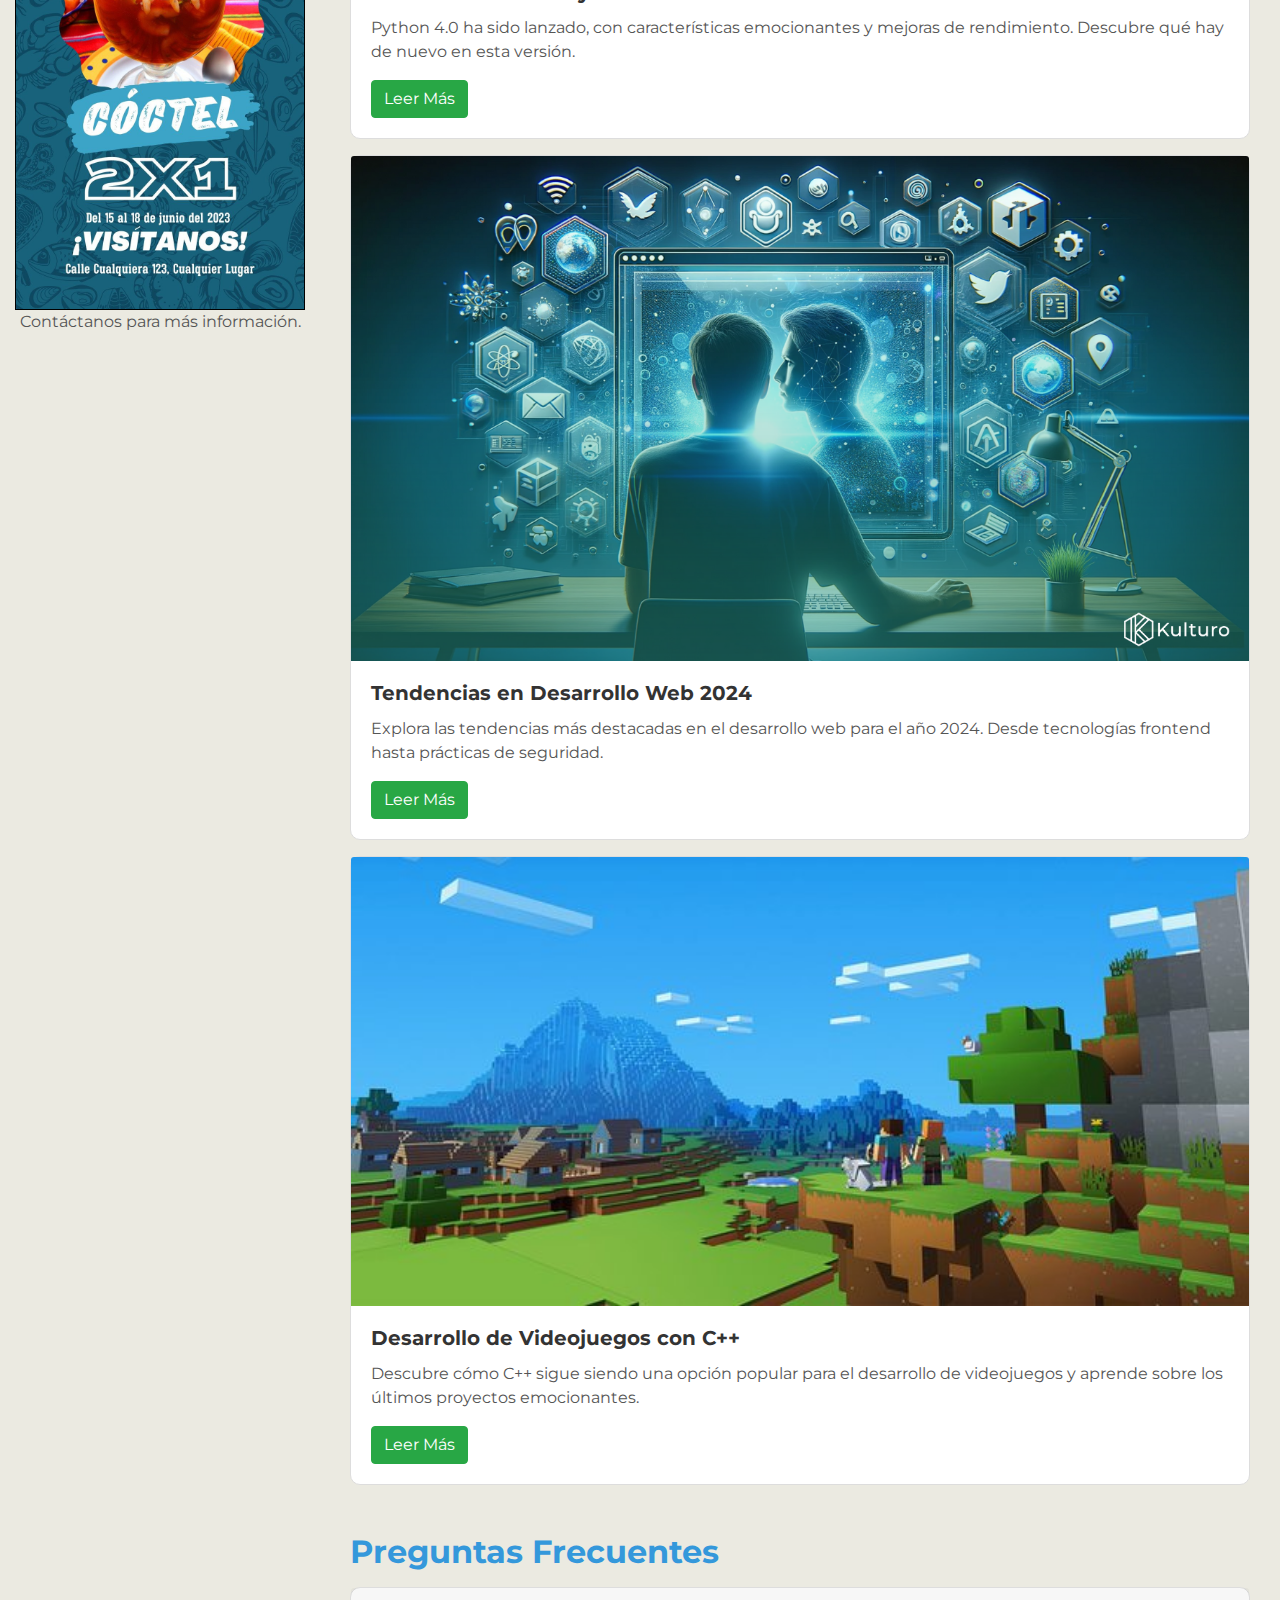
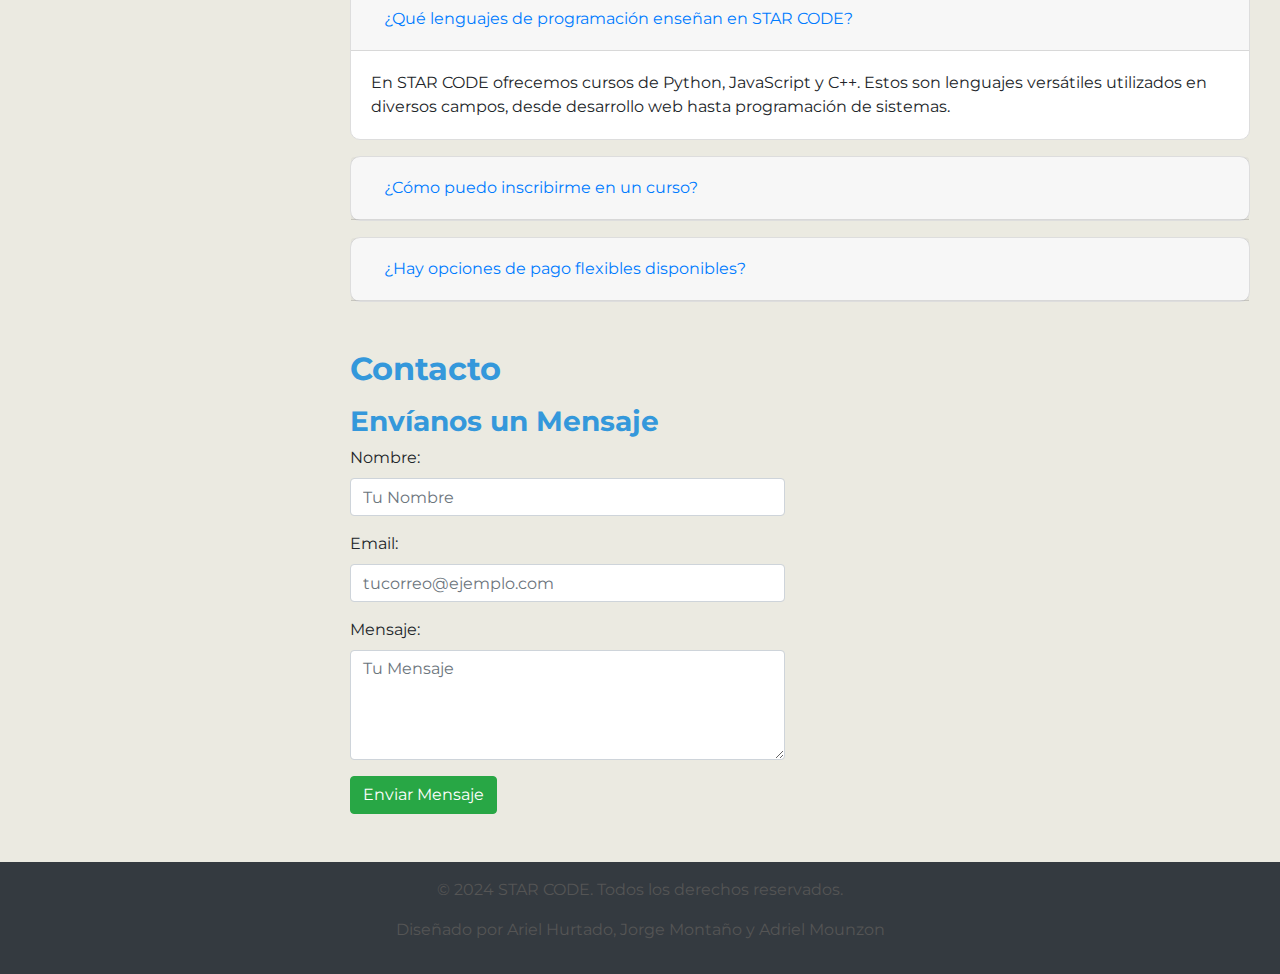
==== commit f7d52c3b: "Se cambio la palabra inicio" ====
--- a/index.html
+++ b/index.html
@@ -28,7 +28,7 @@
 
   <!-- Barra de Navegación -->
   <nav class="navbar navbar-expand-lg navbar-dark bg-dark">
-    <a class="navbar-brand" href="index.html">Inicio</a>
+    <a class="navbar-brand" href="index.html">STAR CODE</a>
     <button class="navbar-toggler" type="button" data-toggle="collapse" data-target="#navbarNav" aria-controls="navbarNav" aria-expanded="false" aria-label="Toggle navigation">
       <span class="navbar-toggler-icon"></span>
     </button>
